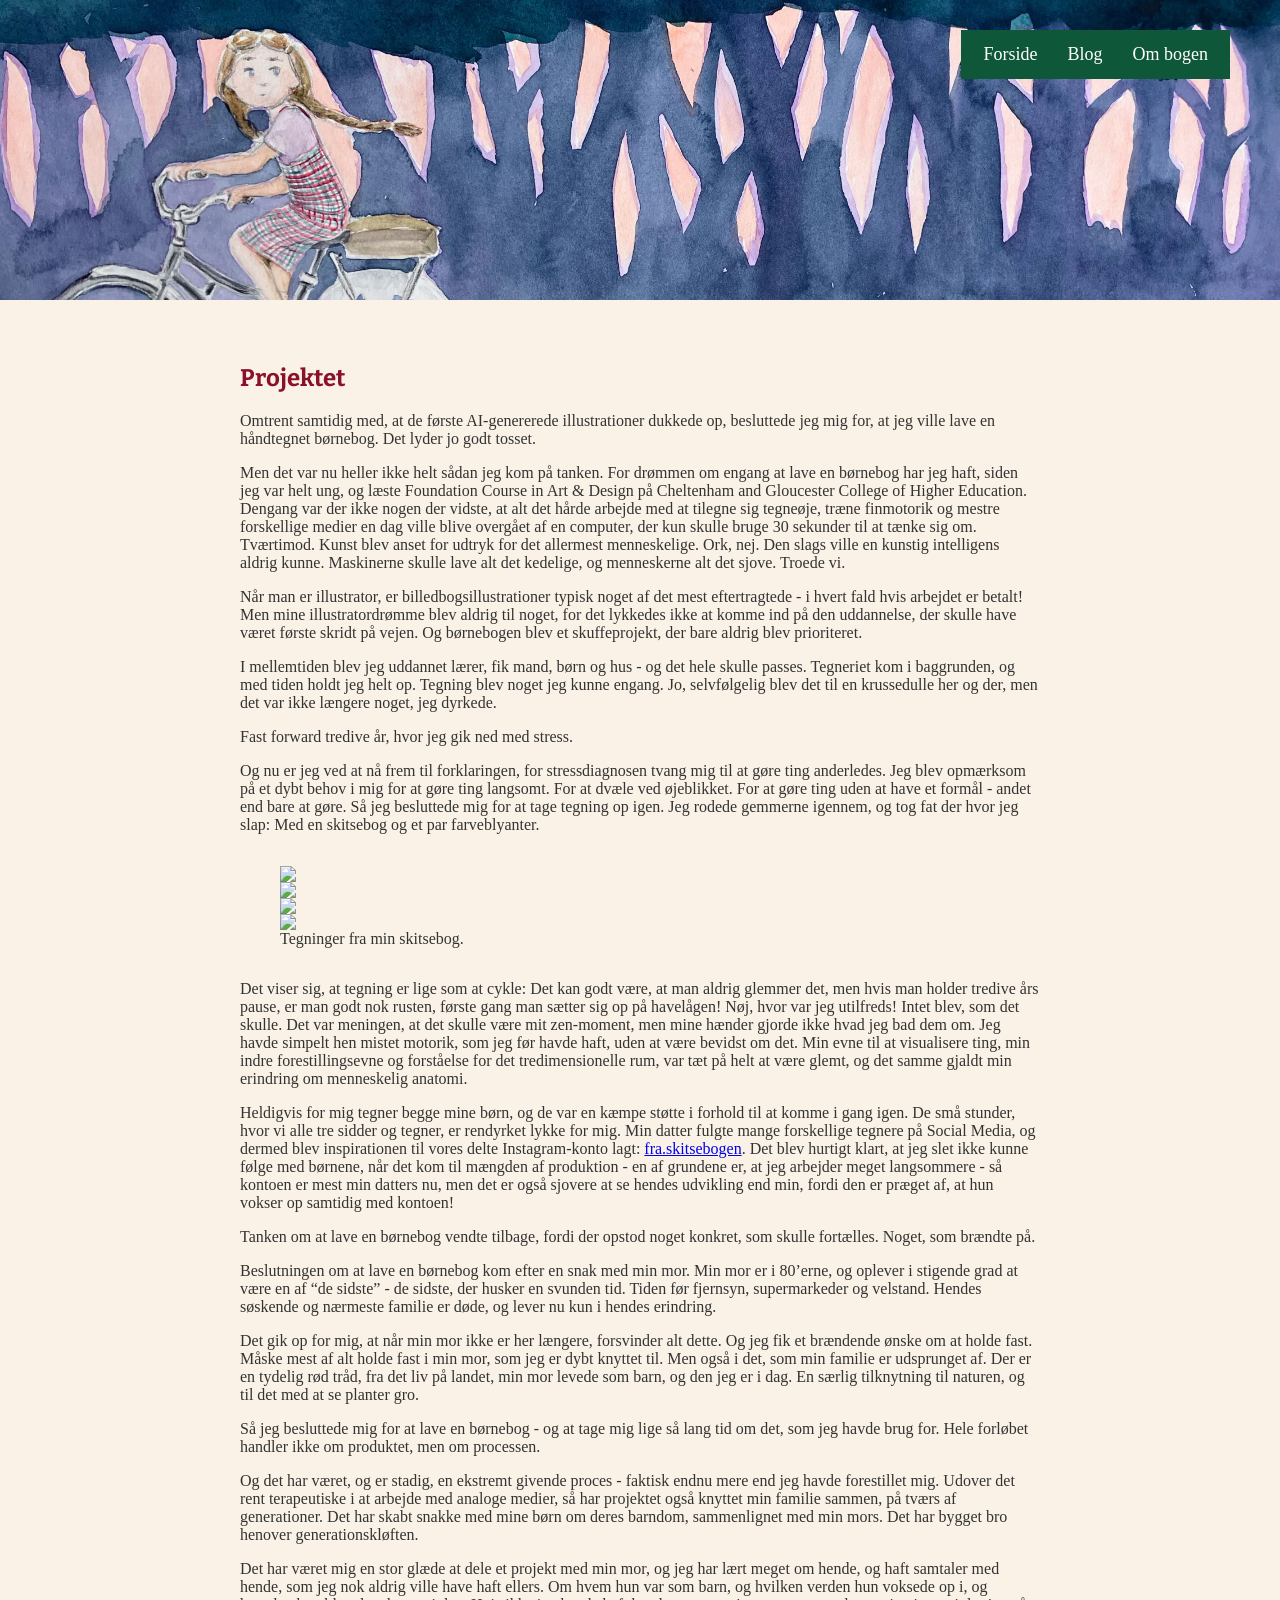
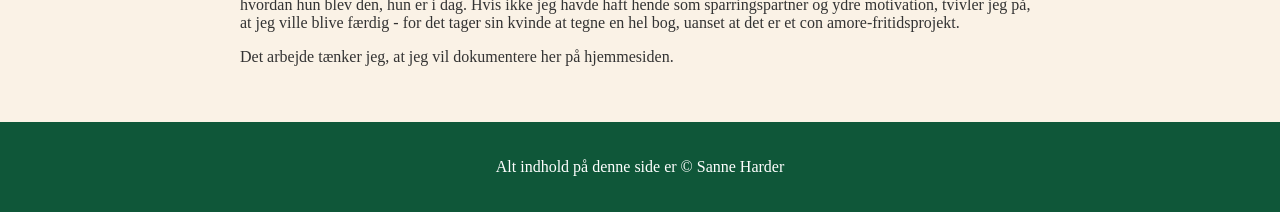
==== about.html @ d5f40f22 "Update about.html" ====
<!DOCTYPE html>
<html lang="da">
<head>
<meta charset="UTF-8">
<meta name="viewport" content="width=device-width, initial-scale=1.0">
<title>Om bogen</title>
<link rel="stylesheet" href="css/style.css">
<link href="https://fonts.googleapis.com/css2?family=Bitter:wght@400;600&display=swap" rel="stylesheet">
</head>

<body>

<header class="banner">
<img src="images/banner-about.jpg">
</header>

<nav class="nav">
<a href="index.html">Forside</a>
<a href="blog.html">Blog</a>
<a href="about.html">Om bogen</a>
</nav>

<section class="content">

<h2>Projektet</h2>

<p>Omtrent samtidig med, at de første AI-genererede illustrationer dukkede op, besluttede jeg mig for, at jeg ville lave en håndtegnet børnebog. Det lyder jo godt tosset.</p>

<p>Men det var nu heller ikke helt sådan jeg kom på tanken. For drømmen om engang at lave en børnebog har jeg haft, siden jeg var helt ung, og læste Foundation Course in Art & Design på Cheltenham and Gloucester College of Higher Education. Dengang var der ikke nogen der vidste, at alt det hårde arbejde med at tilegne sig tegneøje, træne finmotorik og mestre forskellige medier en dag ville blive overgået af en computer, der kun skulle bruge 30 sekunder til at tænke sig om. Tværtimod. Kunst blev anset for udtryk for det allermest menneskelige. Ork, nej. Den slags ville en kunstig intelligens aldrig kunne. Maskinerne skulle lave alt det kedelige, og menneskerne alt det sjove. Troede vi.</p>

<p>Når man er illustrator, er billedbogsillustrationer typisk noget af det mest eftertragtede - i hvert fald hvis arbejdet er betalt! Men mine illustratordrømme blev aldrig til noget, for det lykkedes ikke at komme ind på den uddannelse, der skulle have været første skridt på vejen. Og børnebogen blev et skuffeprojekt, der bare aldrig blev prioriteret.</p>

<p>I mellemtiden blev jeg uddannet lærer, fik mand, børn og hus - og det hele skulle passes. Tegneriet kom i baggrunden, og med tiden holdt jeg helt op. Tegning blev noget jeg kunne engang. Jo, selvfølgelig blev det til en krussedulle her og der, men det var ikke længere noget, jeg dyrkede.</p>
<p>Fast forward tredive år, hvor jeg gik ned med stress.</p>

<p>Og nu er jeg ved at nå frem til forklaringen, for stressdiagnosen tvang mig til at gøre ting anderledes. Jeg blev opmærksom på et dybt behov i mig for at gøre ting langsomt. For at dvæle ved øjeblikket. For at gøre ting uden at have et formål - andet end bare at gøre. Så jeg besluttede mig for at tage tegning op igen. Jeg rodede gemmerne igennem, og tog fat der hvor jeg slap: Med en skitsebog og et par farveblyanter.</p>

  <div class="image-grid">
    <figure>
  <img src="images/skitse1.jpg">
  <img src="images/skitse2.jpg">
  <img src="images/skitse3.jpg">
  <img src="images/skitse4.jpg">
       <figcaption>Tegninger fra min skitsebog.</figcaption>
      </figure>
</div>

<p>Det viser sig, at tegning er lige som at cykle: Det kan godt være, at man aldrig glemmer det, men hvis man holder tredive års pause, er man godt nok rusten, første gang man sætter sig op på havelågen! Nøj, hvor var jeg utilfreds! Intet blev, som det skulle. Det var meningen, at det skulle være mit zen-moment, men mine hænder gjorde ikke hvad jeg bad dem om. Jeg havde simpelt hen mistet motorik, som jeg før havde haft, uden at være bevidst om det. Min evne til at visualisere ting, min indre forestillingsevne og forståelse for det tredimensionelle rum, var tæt på helt at være glemt, og det samme gjaldt min erindring om menneskelig anatomi.</p>

<p>Heldigvis for mig tegner begge mine børn, og de var en kæmpe støtte i forhold til at komme i gang igen. De små stunder, hvor vi alle tre sidder og tegner, er rendyrket lykke for mig. Min datter fulgte mange forskellige tegnere på Social Media, og dermed blev inspirationen til vores delte Instagram-konto lagt: <a href="https://www.instagram.com/fra.skitsebogen/">fra.skitsebogen</a>. Det blev hurtigt klart, at jeg slet ikke kunne følge med børnene, når det kom til mængden af produktion - en af grundene er, at jeg arbejder meget langsommere - så kontoen er mest min datters nu, men det er også sjovere at se hendes udvikling end min, fordi den er præget af, at hun vokser op samtidig med kontoen!</p>

<p>Tanken om at lave en børnebog vendte tilbage, fordi der opstod noget konkret, som skulle fortælles. Noget, som brændte på.</p>

<p>Beslutningen om at lave en børnebog kom efter en snak med min mor. Min mor er i 80’erne, og oplever i stigende grad at være en af “de sidste” - de sidste, der husker en svunden tid. Tiden før fjernsyn, supermarkeder og velstand. Hendes søskende og nærmeste familie er døde, og lever nu kun i hendes erindring.</p>

<p>Det gik op for mig, at når min mor ikke er her længere, forsvinder alt dette. Og jeg fik et brændende ønske om at holde fast. Måske mest af alt holde fast i min mor, som jeg er dybt knyttet til. Men også i det, som min familie er udsprunget af. Der er en tydelig rød tråd, fra det liv på landet, min mor levede som barn, og den jeg er i dag. En særlig tilknytning til naturen, og til det med at se planter gro.</p>

<p>Så jeg besluttede mig for at lave en børnebog - og at tage mig lige så lang tid om det, som jeg havde brug for. Hele forløbet handler ikke om produktet, men om processen.</p>

<p>Og det har været, og er stadig, en ekstremt givende proces - faktisk endnu mere end jeg havde forestillet mig. Udover det rent terapeutiske i at arbejde med analoge medier, så har projektet også knyttet min familie sammen, på tværs af generationer. Det har skabt snakke med mine børn om deres barndom, sammenlignet med min mors. Det har bygget bro henover generationskløften.</p>

<p>Det har været mig en stor glæde at dele et projekt med min mor, og jeg har lært meget om hende, og haft samtaler med hende, som jeg nok aldrig ville have haft ellers. Om hvem hun var som barn, og hvilken verden hun voksede op i, og hvordan hun blev den, hun er i dag. Hvis ikke jeg havde haft hende som sparringspartner og ydre motivation, tvivler jeg på, at jeg ville blive færdig - for det tager sin kvinde at tegne en hel bog, uanset at det er et con amore-fritidsprojekt.</p>

<p>Det arbejde tænker jeg, at jeg vil dokumentere her på hjemmesiden.</p>

</section>

  
</body>

  <footer>

<p>Alt indhold på denne side er © Sanne Harder</p>

</footer>

</html>

</body>
</html>
---- css/style.css ----
body{
margin:0;
font-family: Georgia, serif;
background:#faf2e6;
color:#333;
}

h1, h2, h3, h4, h5, h6{
font-family: "Bitter", Georgia, serif;
    color: #8a1129;
}

.nav{
position:absolute;
top:30px;
right:50px;
display:flex;
gap:30px;
padding:14px 22px;
background:#0F5739;
}

.nav a{
color:white;
text-decoration:none;
font-size:18px;
}

.hero{
height:100vh;
background:
linear-gradient(to right, rgba(15,87,57,0.45) 0%, rgba(15,87,57,0.25) 35%, rgba(15,87,57,0) 60%),
url("../images/jordbaerkongens_datter.jpg");
background-size:cover;
background-position:center;
color:white;
position:relative;
}

.hero-text{
position:absolute;
left:70px;
top:50%;
transform:translateY(-50%);
max-width:420px;
text-align:left;
}

.hero-text h1{
font-size:64px;
line-height:1.1;
margin-bottom:10px;
}

.subtitle{
font-size:26px;
color:#E8E1FF;
}

.banner img{
width:100%;
height:300px;
object-fit:cover;
}

.content{
max-width:800px;
margin:auto;
padding:40px;
}

.illustration{
width:100%;
margin:30px 0;
}

.image-grid {
  display: grid;
  grid-template-columns: repeat(auto-fit, minmax(200px, 1fr));
  gap: 1rem;
}
.image-grid img {
  width: 100%;
  height: auto;
  display: block;
}

.newsletter{
background:#0F5739;
color:white;
text-align:center;
padding:40px;
}

.newsletter input{
padding:10px;
font-size:16px;
}

.newsletter button{
background:#6E0A8A;
color:white;
border:none;
padding:10px 20px;
}

.post{
margin-bottom:40px;
}

.date{
color:#6E0A8A;
font-size:14px;
}

footer{
text-align:center;
padding:20px;
background:#0F5739;
color:white;
}

/* Mobile */

@media (max-width:768px){

.hero{
background:none;
color:#0F5739;
}

.hero-text h1{
font-size:36px;
}

.nav{
flex-direction:column;
align-items:center;
}

}
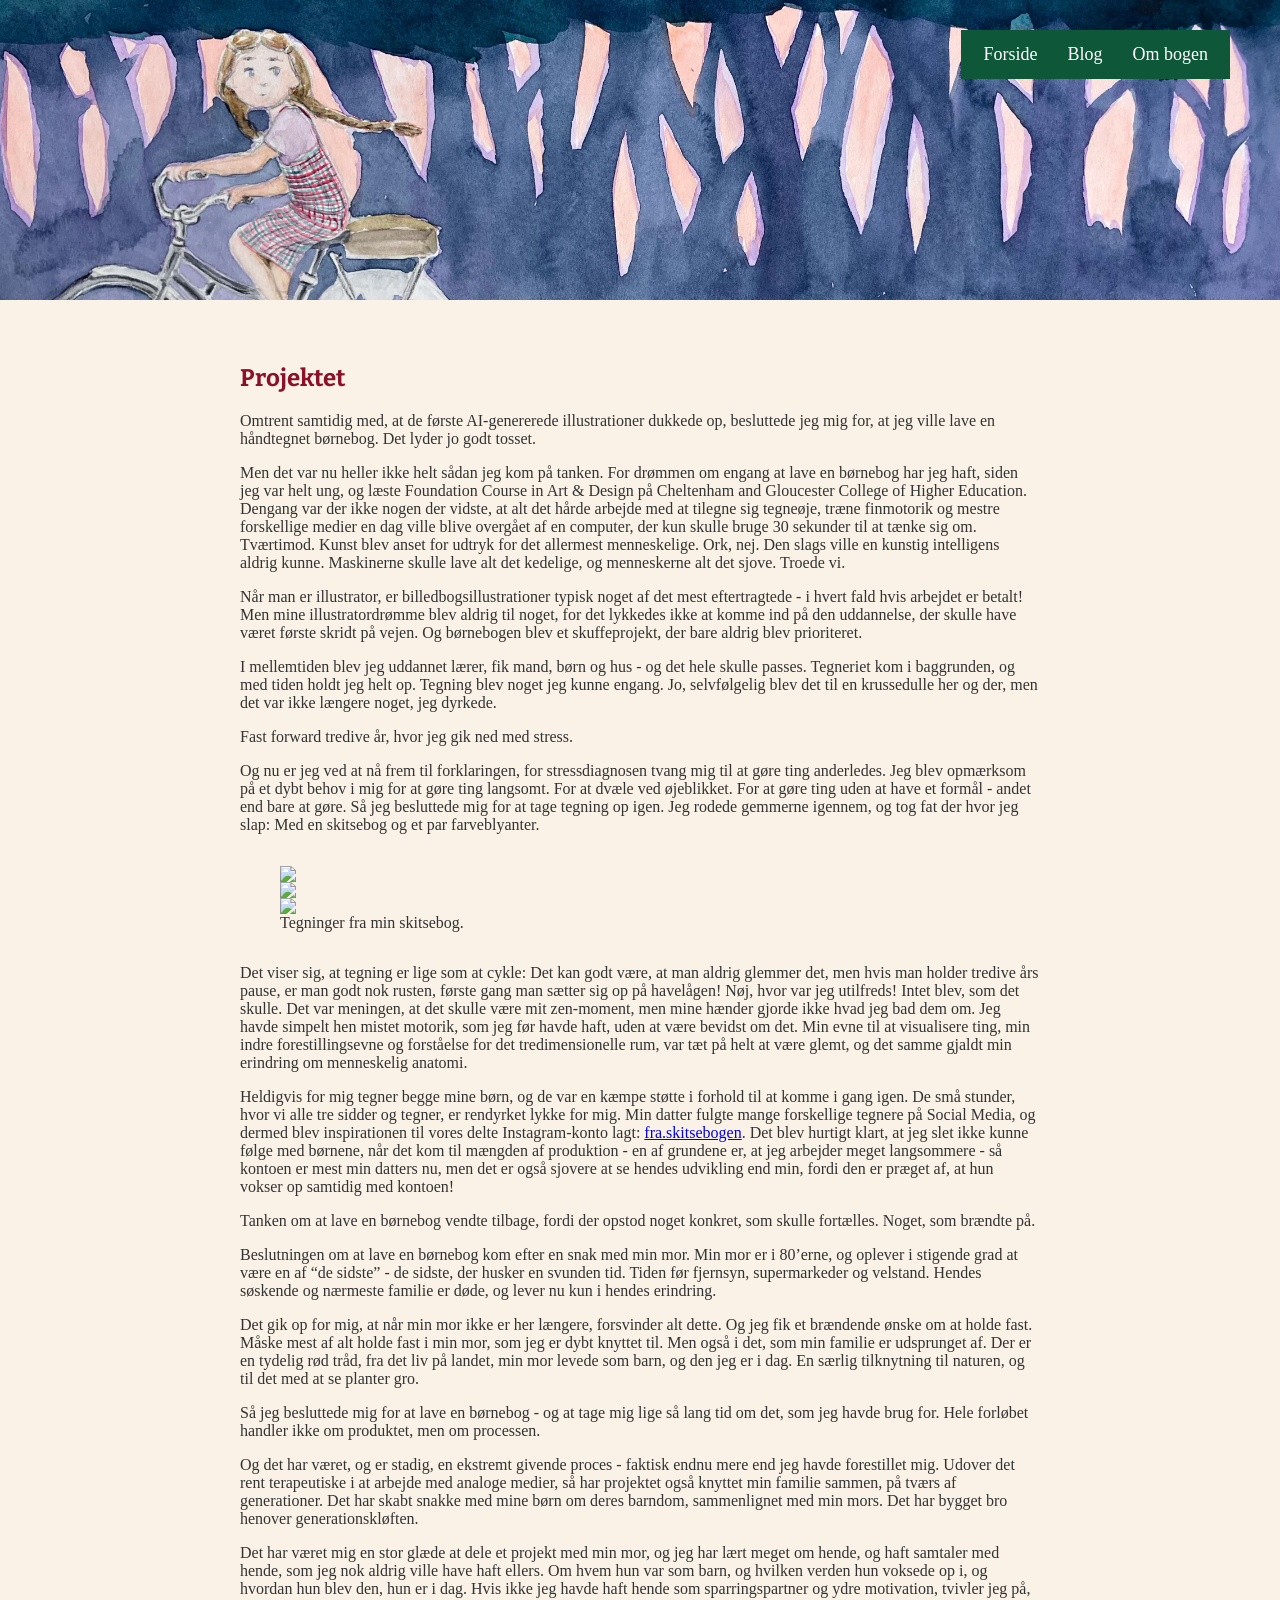
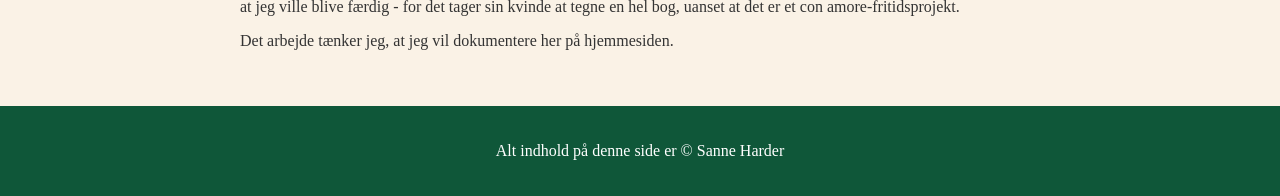
==== commit 1b817533: "Update about.html" ====
--- a/about.html
+++ b/about.html
@@ -40,7 +40,6 @@
   <img src="images/skitse1.jpg">
   <img src="images/skitse2.jpg">
   <img src="images/skitse3.jpg">
-  <img src="images/skitse4.jpg">
        <figcaption>Tegninger fra min skitsebog.</figcaption>
       </figure>
 </div>
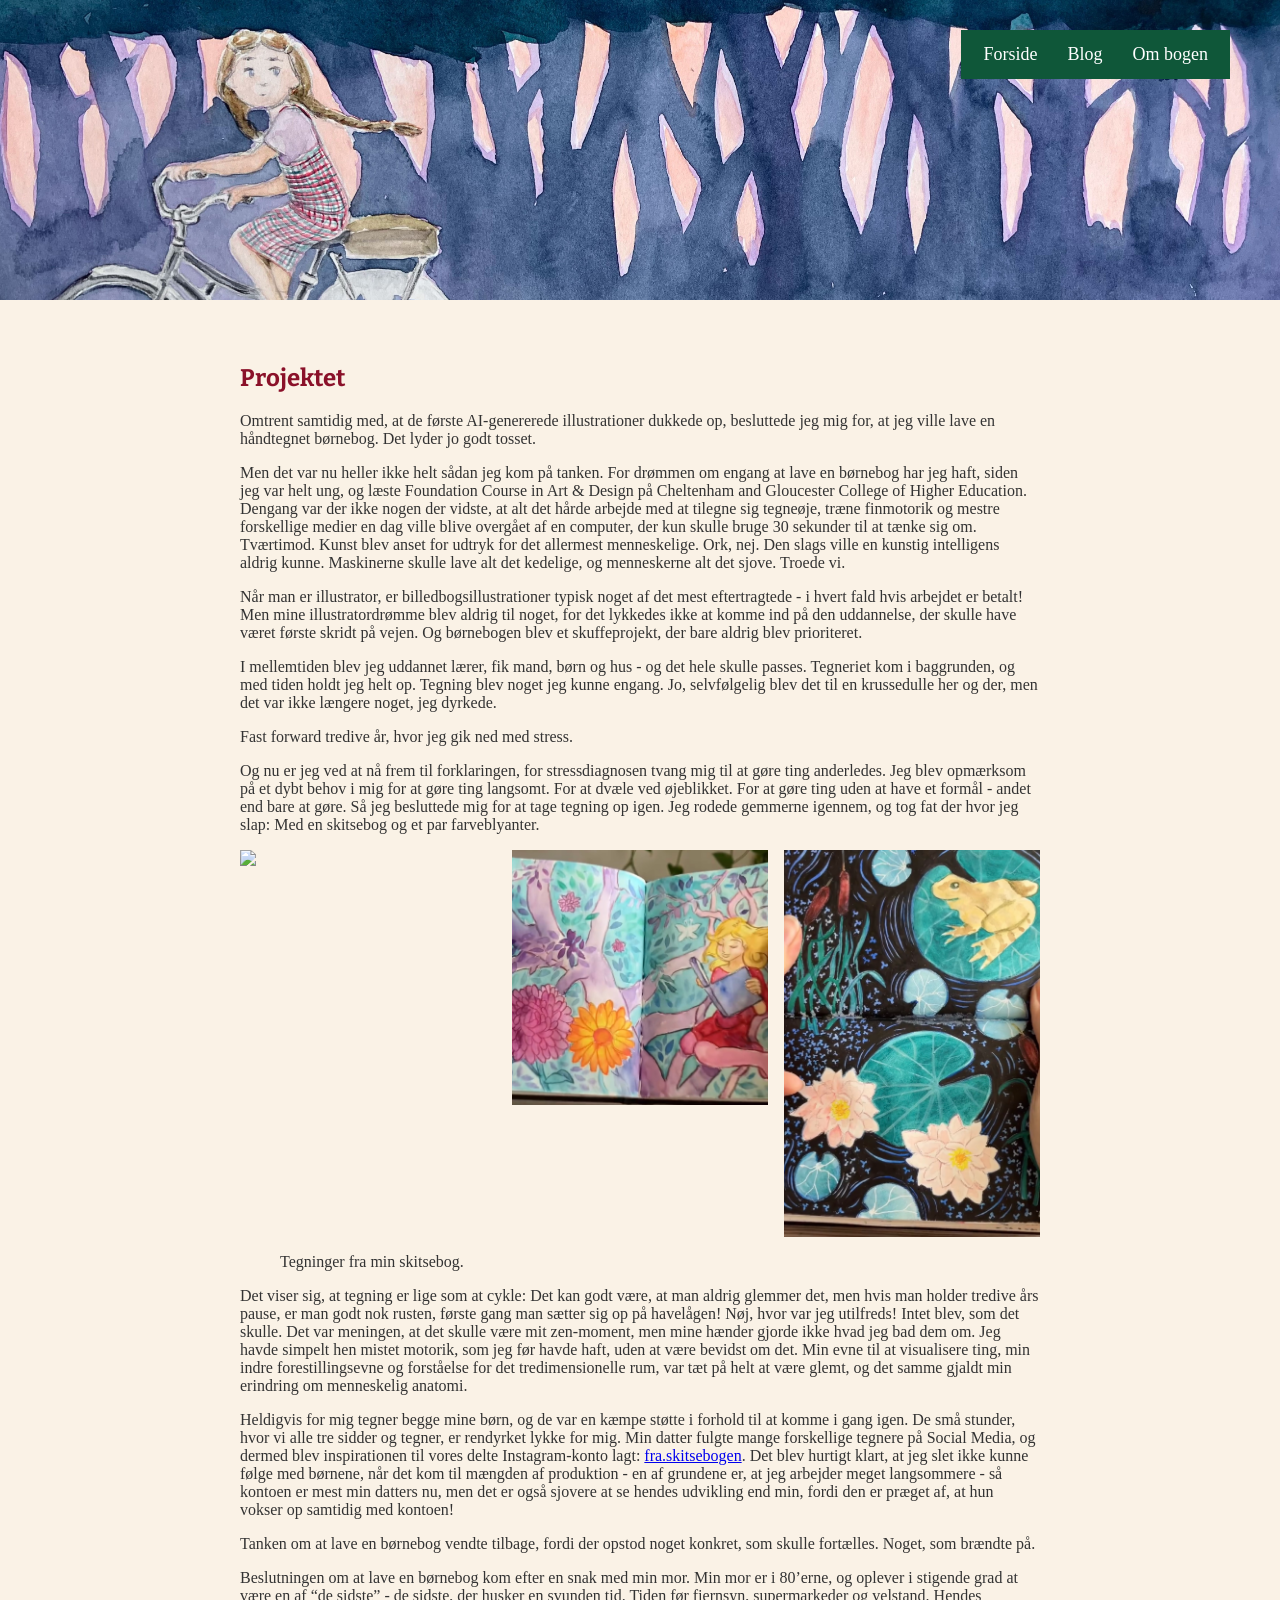
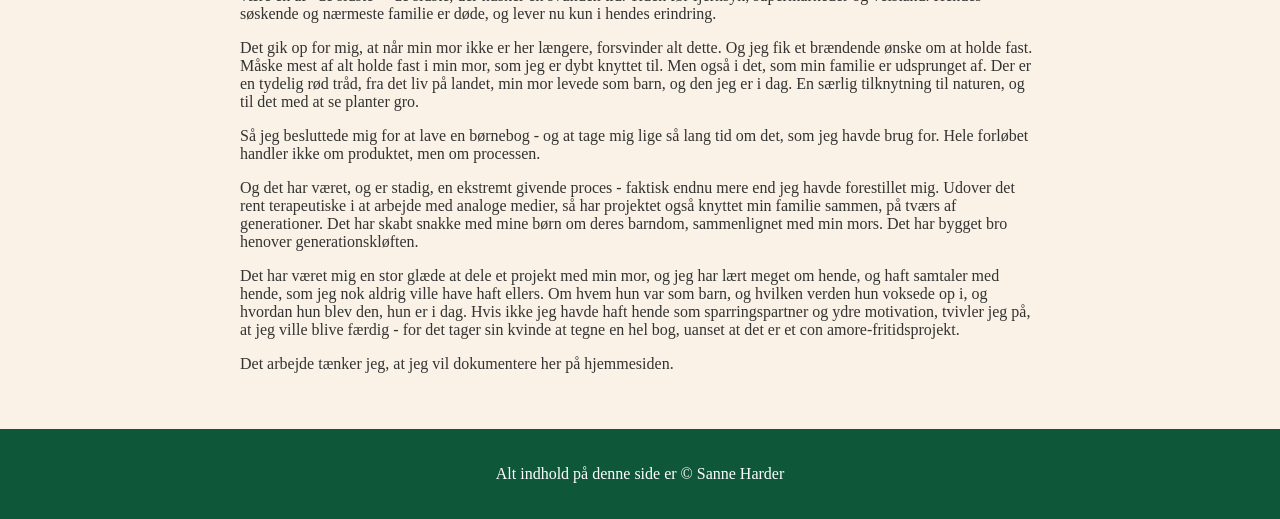
==== commit 216d4c32: "Update about.html" ====
--- a/about.html
+++ b/about.html
@@ -35,14 +35,15 @@
 
 <p>Og nu er jeg ved at nå frem til forklaringen, for stressdiagnosen tvang mig til at gøre ting anderledes. Jeg blev opmærksom på et dybt behov i mig for at gøre ting langsomt. For at dvæle ved øjeblikket. For at gøre ting uden at have et formål - andet end bare at gøre. Så jeg besluttede mig for at tage tegning op igen. Jeg rodede gemmerne igennem, og tog fat der hvor jeg slap: Med en skitsebog og et par farveblyanter.</p>
 
-  <div class="image-grid">
-    <figure>
+ <div class="image-grid">
   <img src="images/skitse1.jpg">
   <img src="images/skitse2.jpg">
   <img src="images/skitse3.jpg">
-       <figcaption>Tegninger fra min skitsebog.</figcaption>
+</div>
+
+      <figure>
+               <figcaption>Tegninger fra min skitsebog.</figcaption>
       </figure>
-</div>
 
 <p>Det viser sig, at tegning er lige som at cykle: Det kan godt være, at man aldrig glemmer det, men hvis man holder tredive års pause, er man godt nok rusten, første gang man sætter sig op på havelågen! Nøj, hvor var jeg utilfreds! Intet blev, som det skulle. Det var meningen, at det skulle være mit zen-moment, men mine hænder gjorde ikke hvad jeg bad dem om. Jeg havde simpelt hen mistet motorik, som jeg før havde haft, uden at være bevidst om det. Min evne til at visualisere ting, min indre forestillingsevne og forståelse for det tredimensionelle rum, var tæt på helt at være glemt, og det samme gjaldt min erindring om menneskelig anatomi.</p>
 
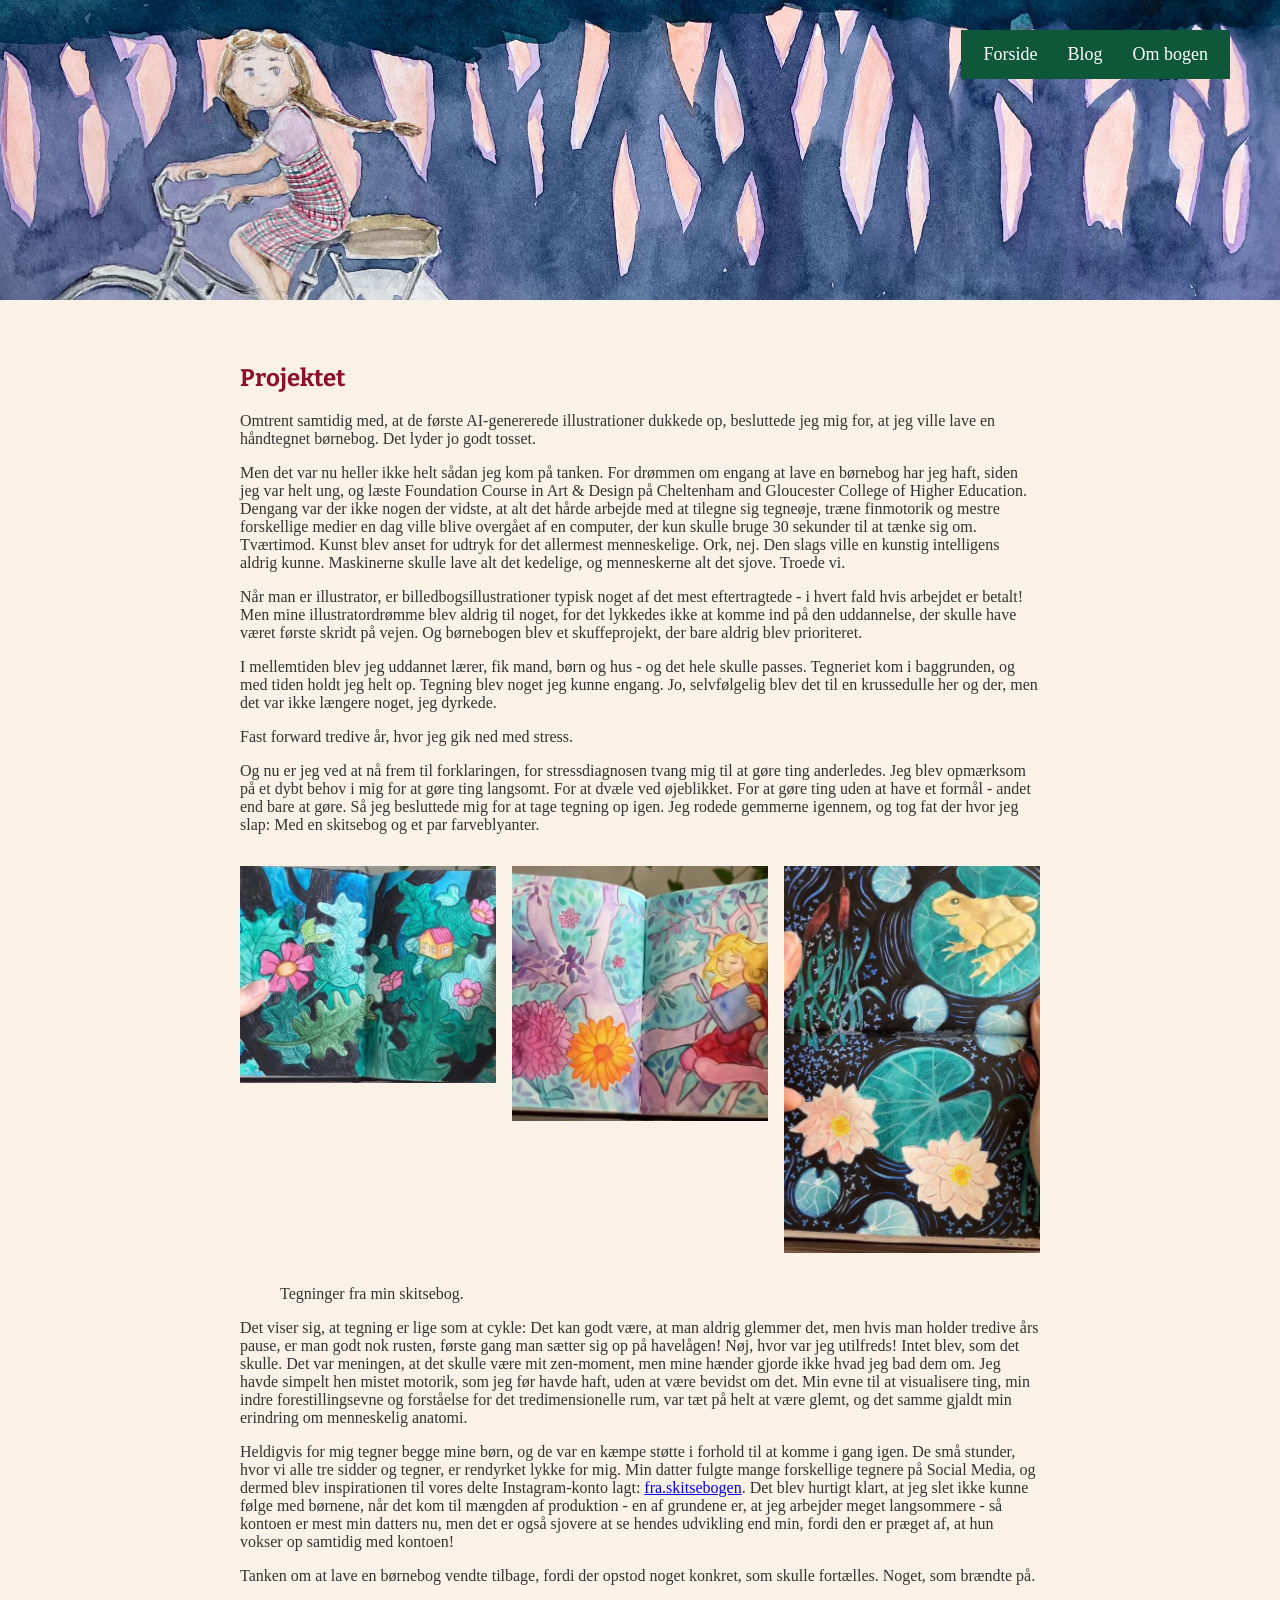
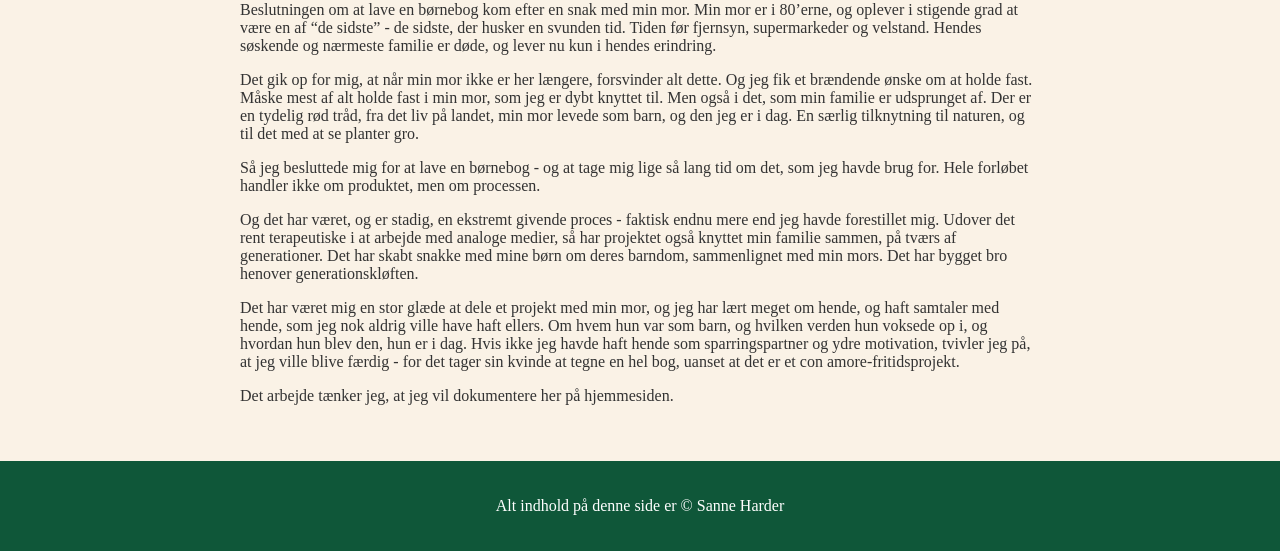
==== commit e26c5c72: "Update about.html" ====
--- a/about.html
+++ b/about.html
@@ -36,9 +36,9 @@
 <p>Og nu er jeg ved at nå frem til forklaringen, for stressdiagnosen tvang mig til at gøre ting anderledes. Jeg blev opmærksom på et dybt behov i mig for at gøre ting langsomt. For at dvæle ved øjeblikket. For at gøre ting uden at have et formål - andet end bare at gøre. Så jeg besluttede mig for at tage tegning op igen. Jeg rodede gemmerne igennem, og tog fat der hvor jeg slap: Med en skitsebog og et par farveblyanter.</p>
 
  <div class="image-grid">
-  <img src="images/skitse1.jpg">
-  <img src="images/skitse2.jpg">
-  <img src="images/skitse3.jpg">
+  <img src="images/skitse1.jpg" class="blog-img">
+  <img src="images/skitse2.jpg" class="blog-img">
+  <img src="images/skitse3.jpg" class="blog-img">
 </div>
 
       <figure>
--- a/css/style.css
+++ b/css/style.css
@@ -85,6 +85,12 @@
   display: block;
 }
 
+.blog-img {
+  max-width: 100%; /* skalerer med tekstområdet */
+  margin: 1rem 0;  /* afstand til tekst */
+  display: block;
+}
+
 .newsletter{
 background:#0F5739;
 color:white;
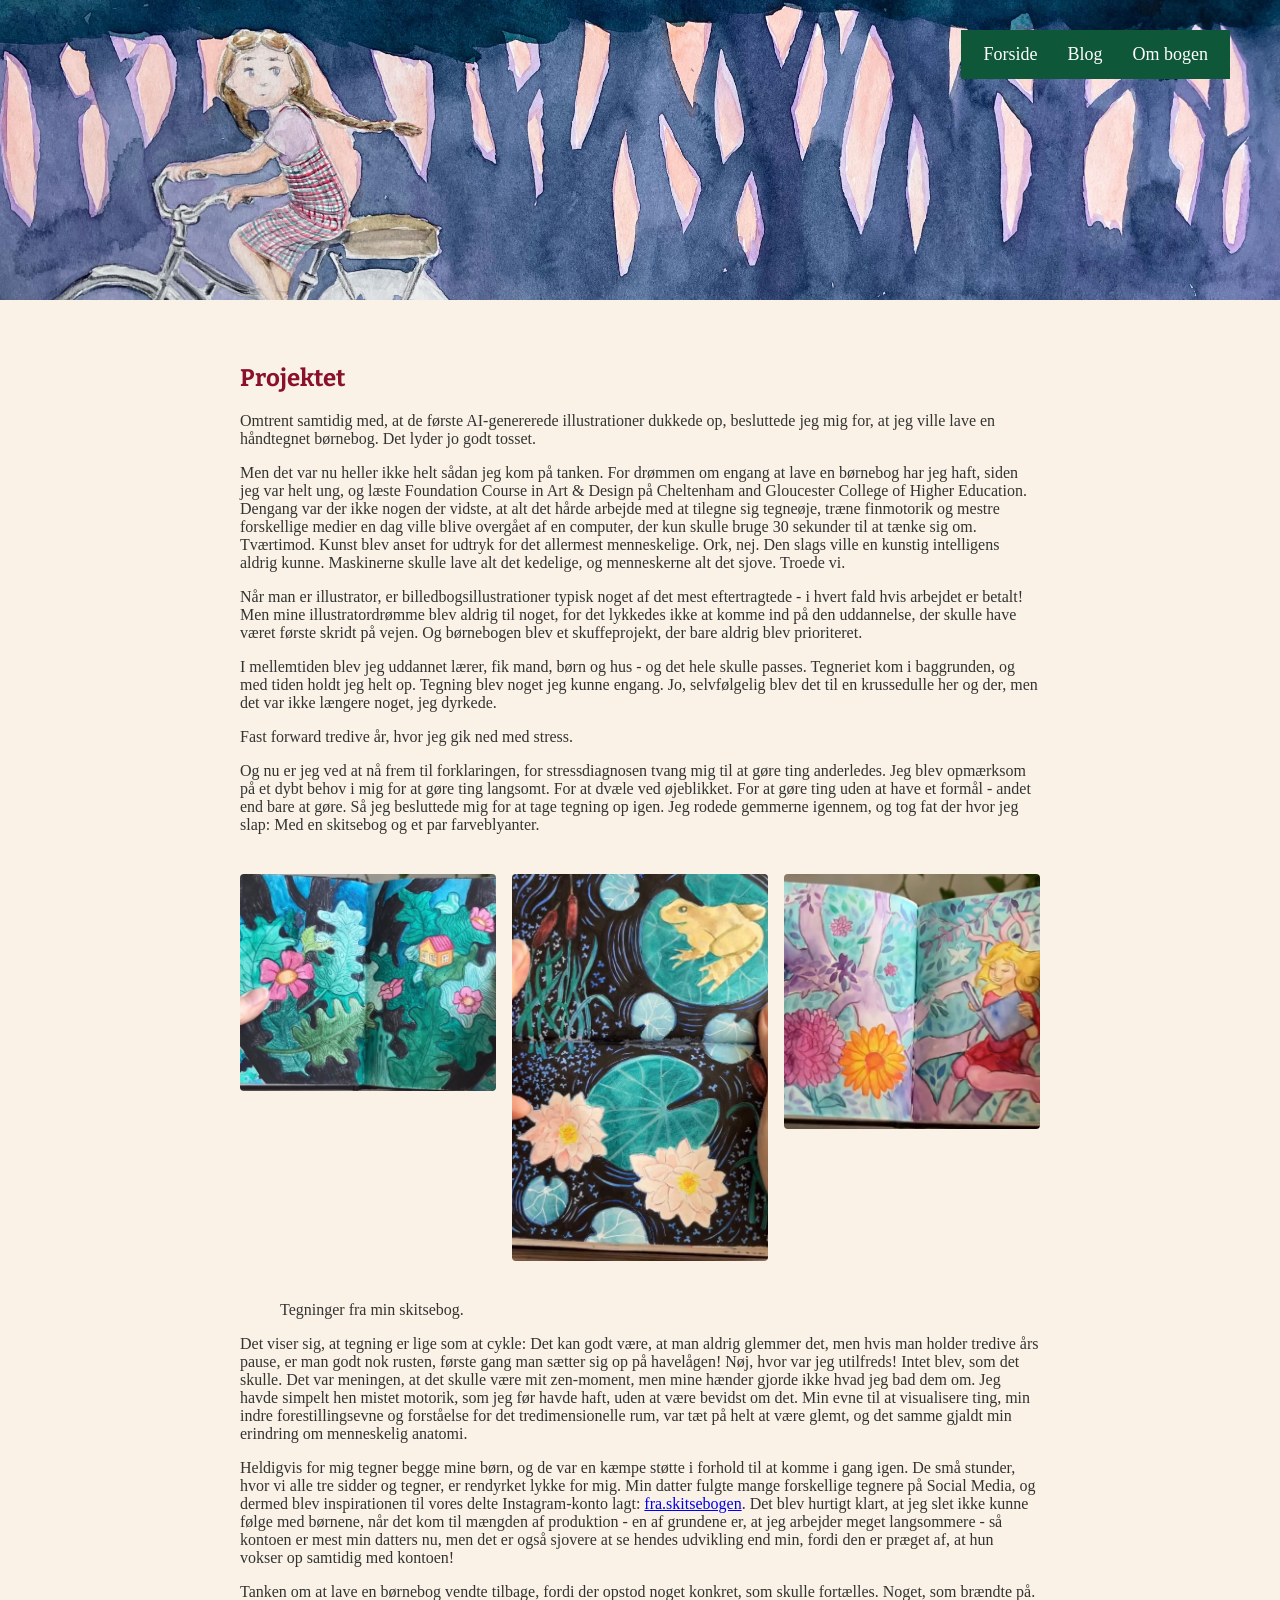
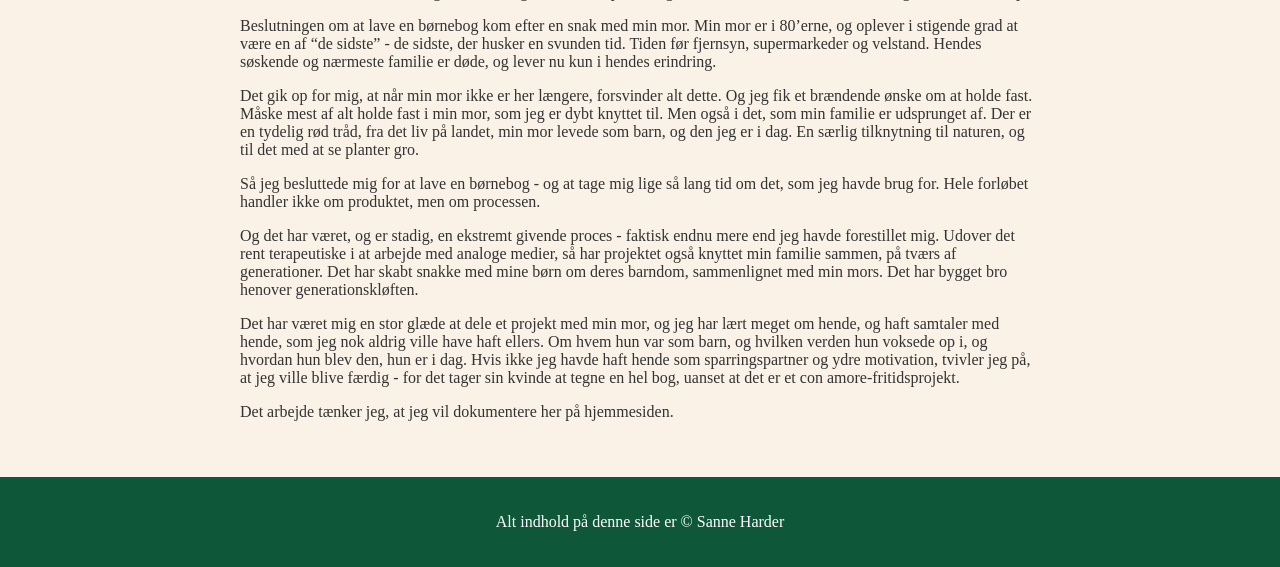
==== commit 83b85106: "Update about.html" ====
--- a/about.html
+++ b/about.html
@@ -37,8 +37,8 @@
 
  <div class="image-grid">
   <img src="images/skitse1.jpg" class="blog-img">
+  <img src="images/skitse3.jpg" class="blog-img">
   <img src="images/skitse2.jpg" class="blog-img">
-  <img src="images/skitse3.jpg" class="blog-img">
 </div>
 
       <figure>
--- a/css/style.css
+++ b/css/style.css
@@ -74,15 +74,21 @@
 margin:30px 0;
 }
 
+/* Grid til billeder på én linje */
 .image-grid {
   display: grid;
   grid-template-columns: repeat(auto-fit, minmax(200px, 1fr));
-  gap: 1rem;
+  gap: 1rem;       /* afstand mellem billederne */
+  margin: 1.5rem 0;
 }
+
+/* Billeder tilpasses grid */
 .image-grid img {
-  width: 100%;
+  width: 100%;     /* fylder sin kolonne */
   height: auto;
   display: block;
+  object-fit: cover; /* bevarer proportioner, fylder rammen */
+  border-radius: 4px; /* evt. blød kant */
 }
 
 .blog-img {
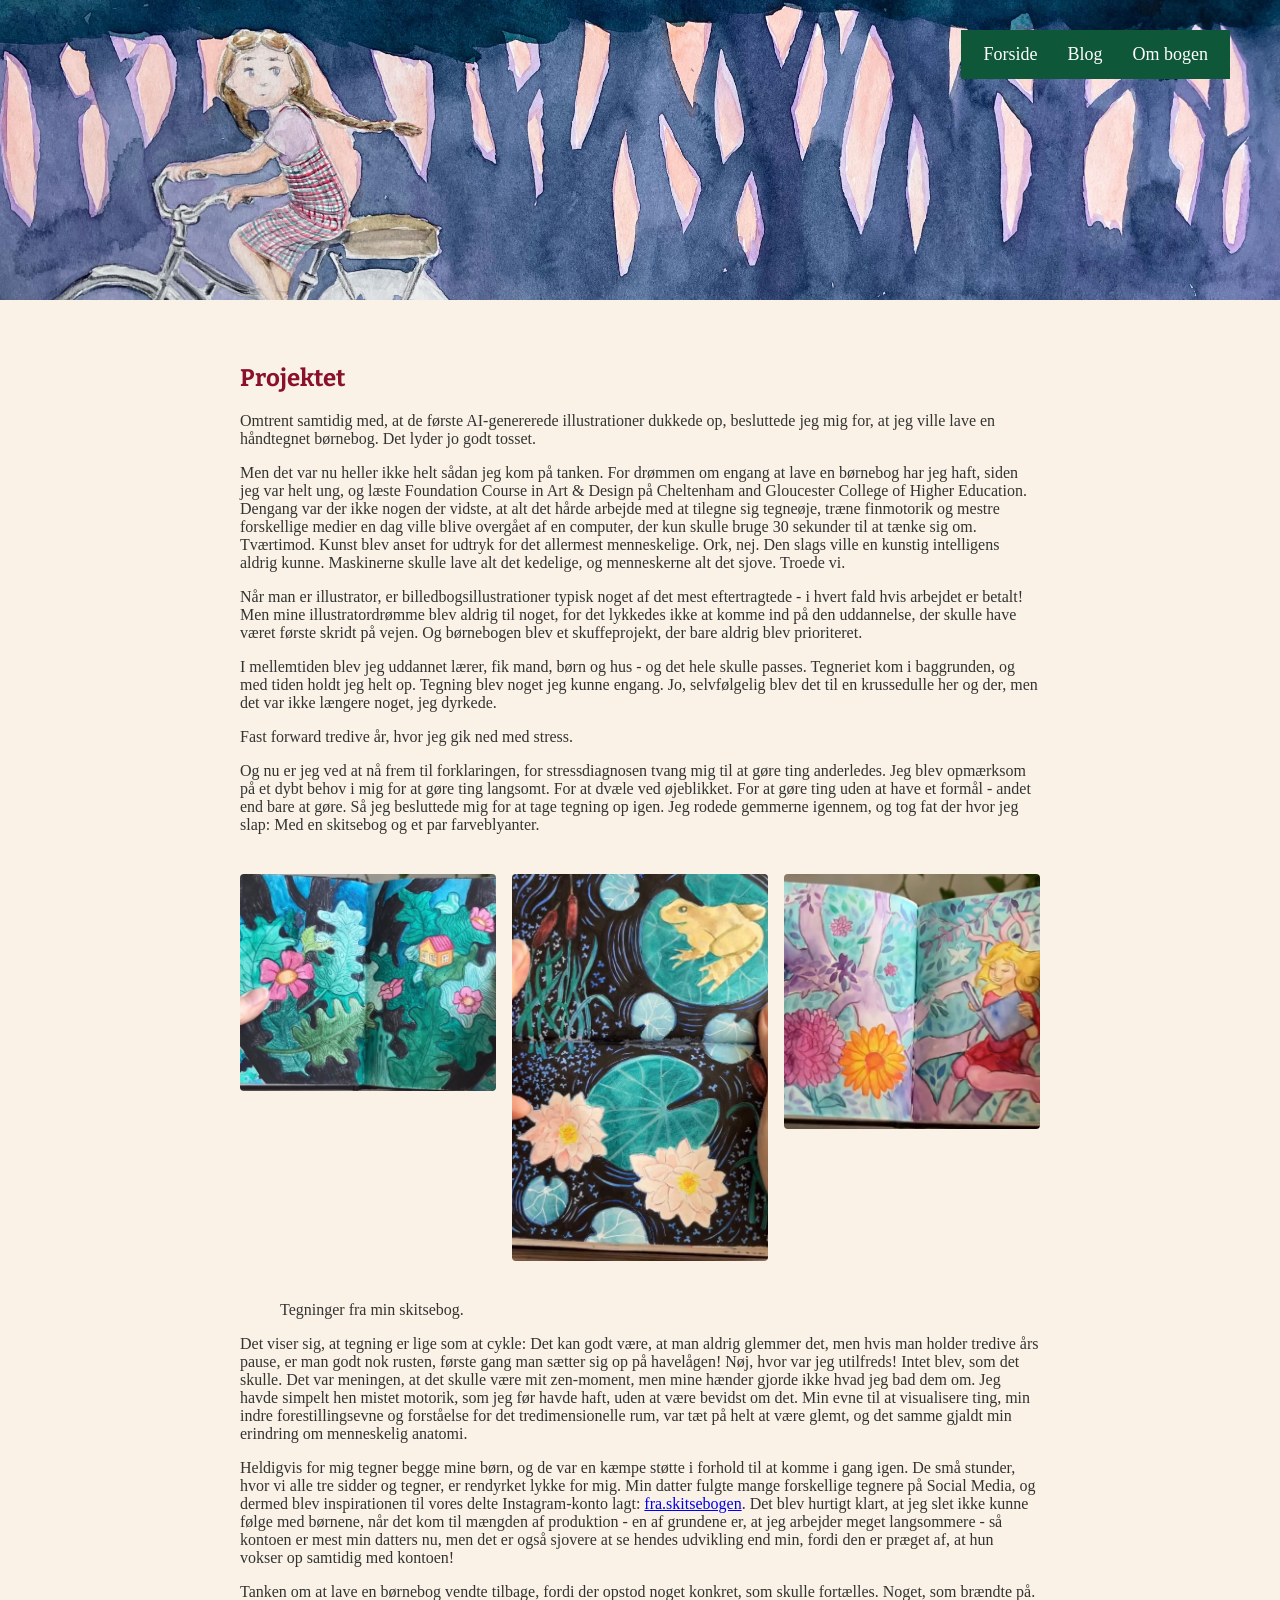
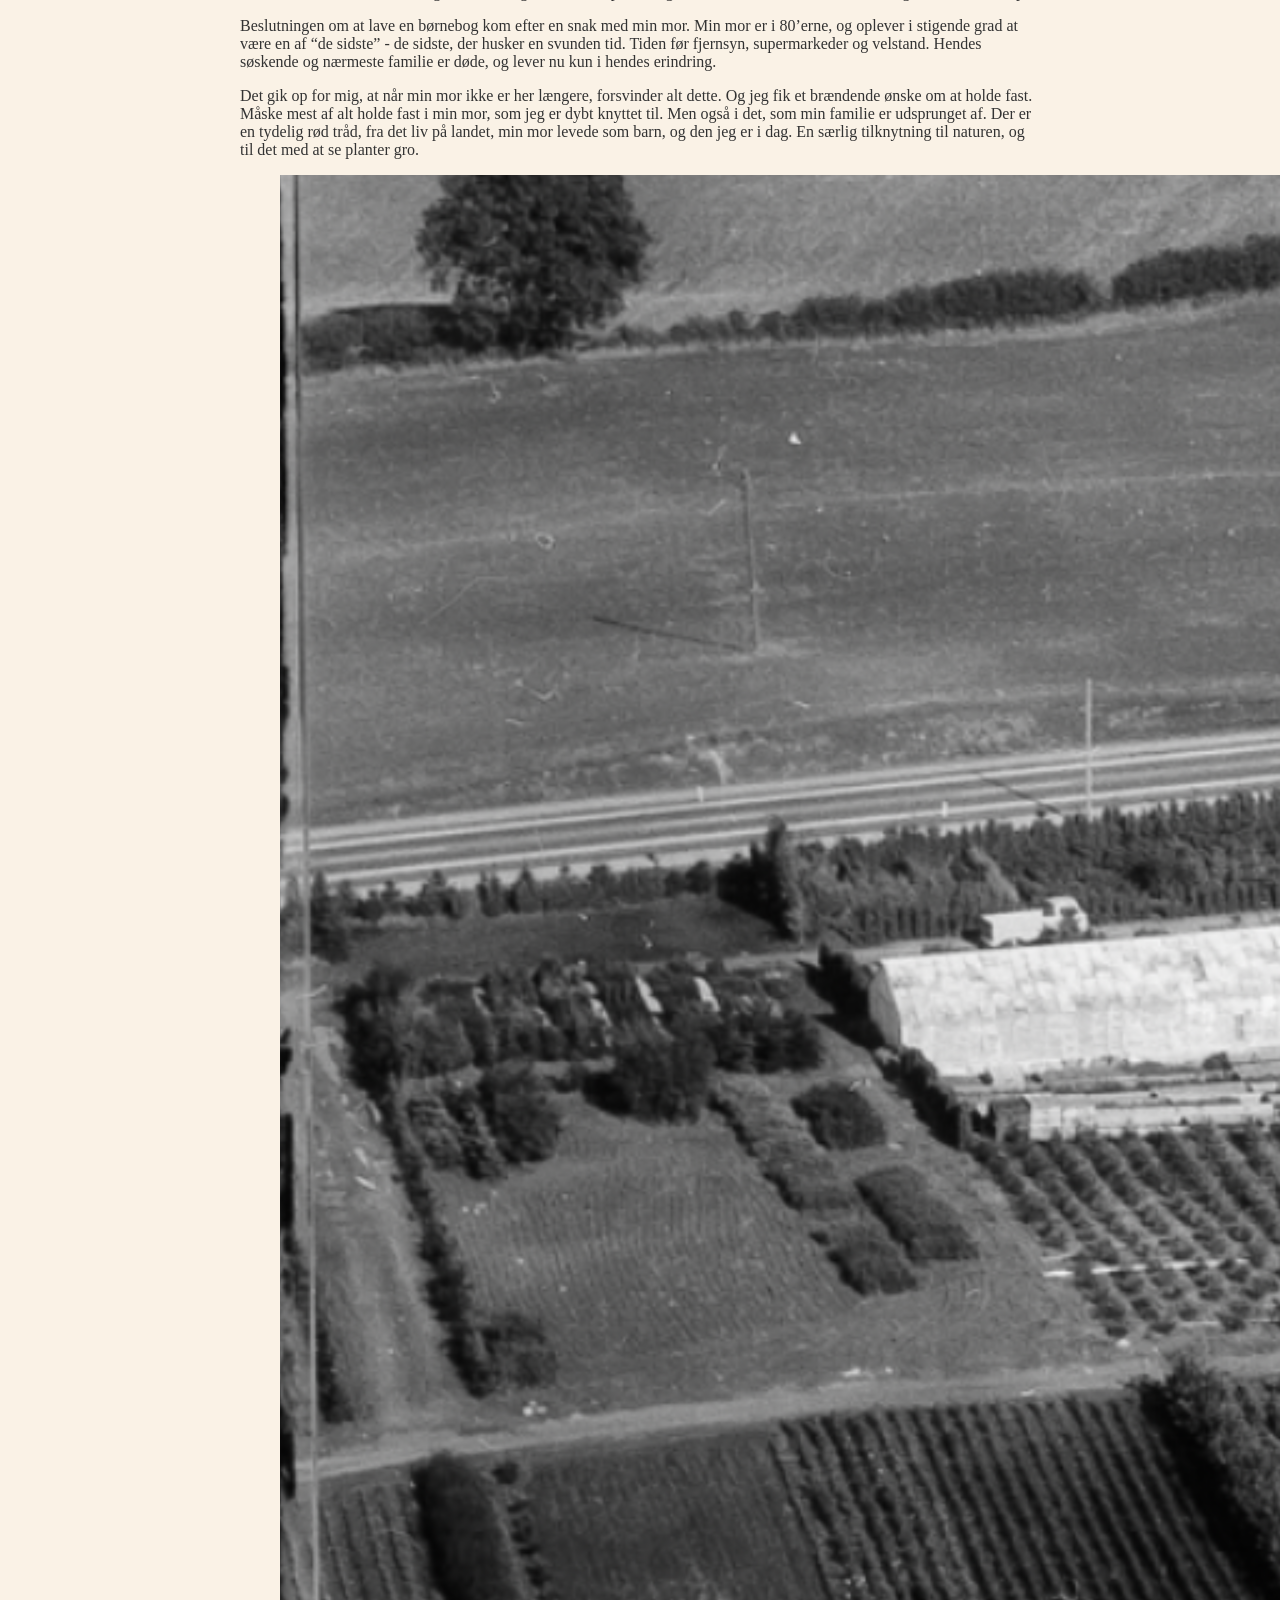
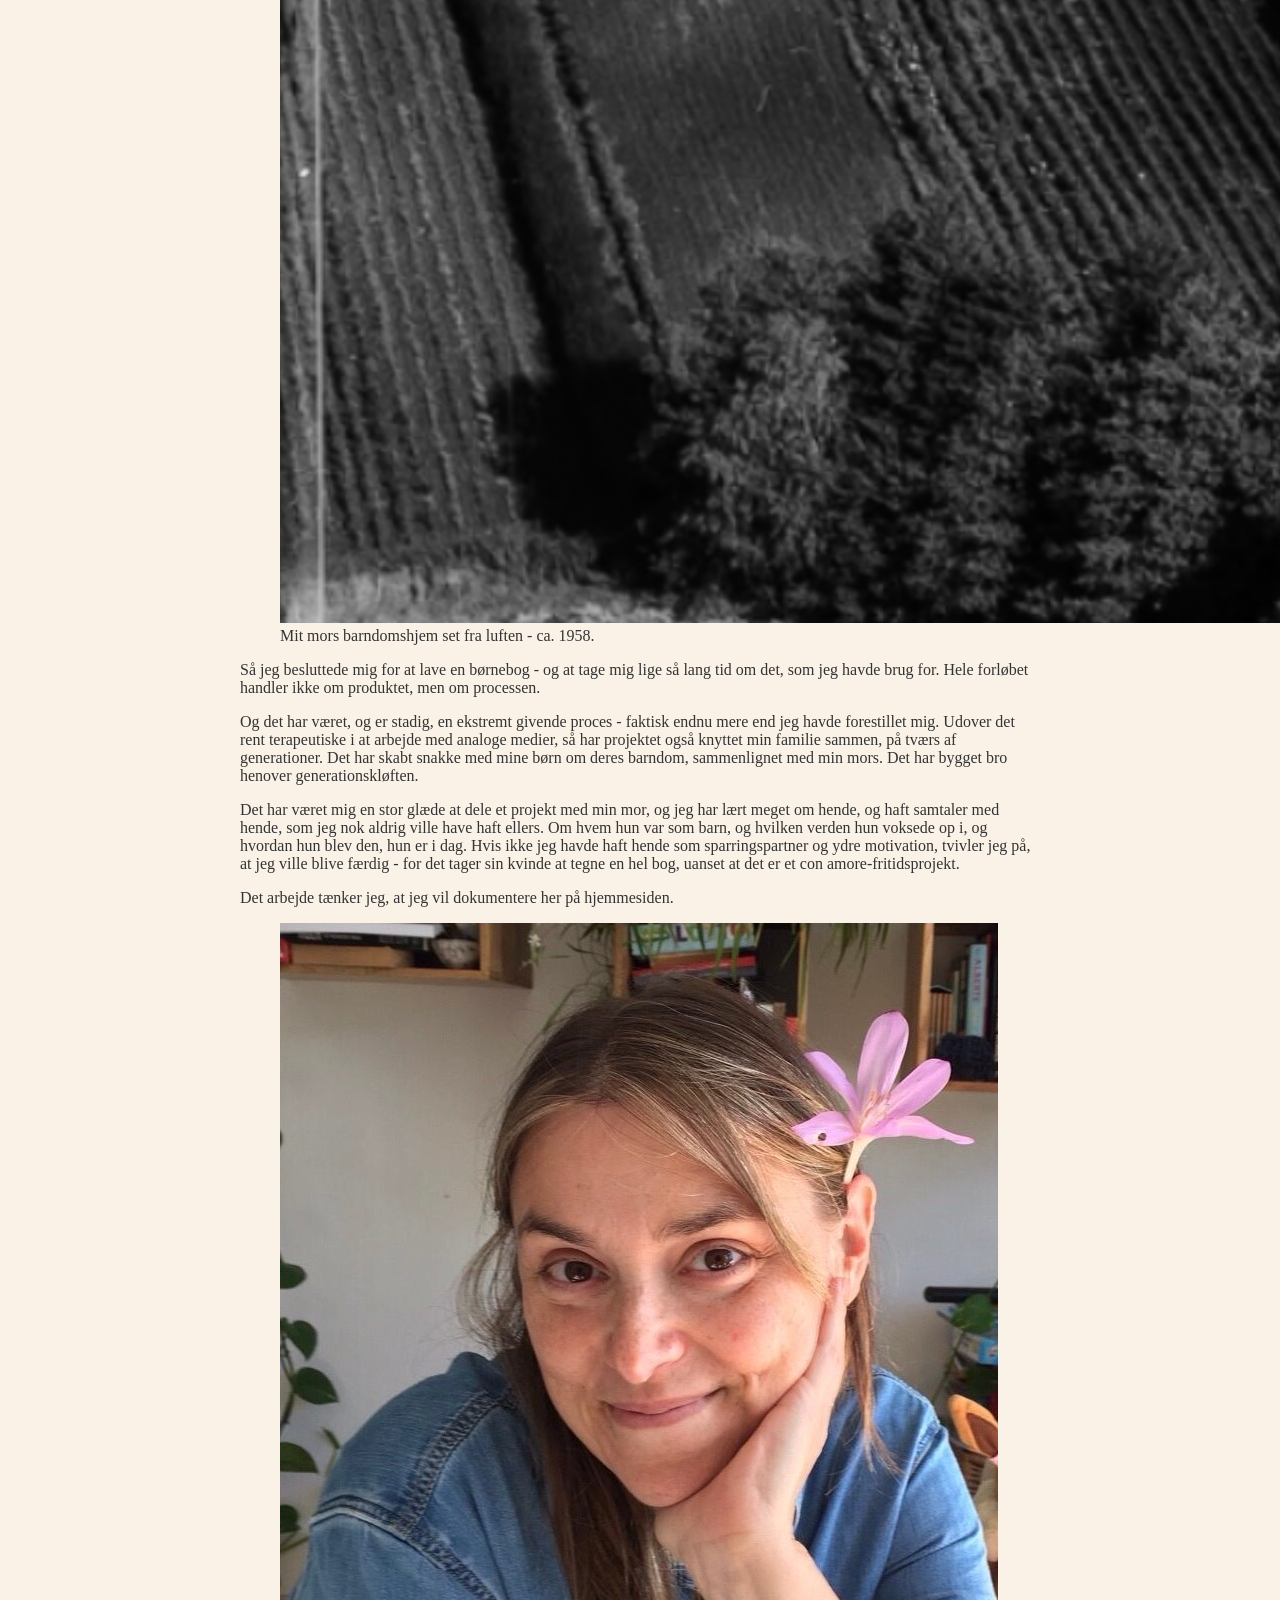
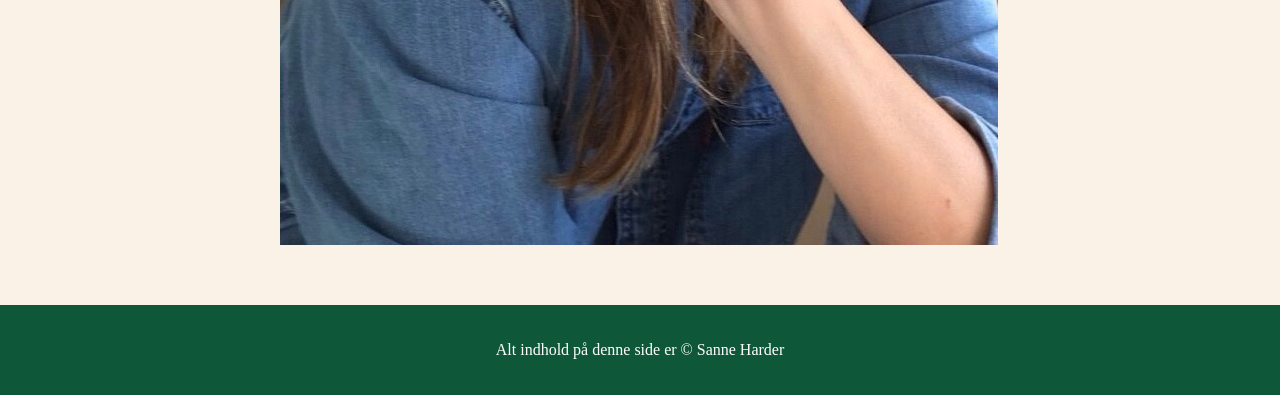
==== commit 03a59f89: "Update about.html" ====
--- a/about.html
+++ b/about.html
@@ -55,6 +55,11 @@
 
 <p>Det gik op for mig, at når min mor ikke er her længere, forsvinder alt dette. Og jeg fik et brændende ønske om at holde fast. Måske mest af alt holde fast i min mor, som jeg er dybt knyttet til. Men også i det, som min familie er udsprunget af. Der er en tydelig rød tråd, fra det liv på landet, min mor levede som barn, og den jeg er i dag. En særlig tilknytning til naturen, og til det med at se planter gro.</p>
 
+ <figure>
+  <img src="images/arial.png" alt="Luftfoto">
+  <figcaption>Mit mors barndomshjem set fra luften - ca. 1958.</figcaption>
+</figure>
+
 <p>Så jeg besluttede mig for at lave en børnebog - og at tage mig lige så lang tid om det, som jeg havde brug for. Hele forløbet handler ikke om produktet, men om processen.</p>
 
 <p>Og det har været, og er stadig, en ekstremt givende proces - faktisk endnu mere end jeg havde forestillet mig. Udover det rent terapeutiske i at arbejde med analoge medier, så har projektet også knyttet min familie sammen, på tværs af generationer. Det har skabt snakke med mine børn om deres barndom, sammenlignet med min mors. Det har bygget bro henover generationskløften.</p>
@@ -62,6 +67,10 @@
 <p>Det har været mig en stor glæde at dele et projekt med min mor, og jeg har lært meget om hende, og haft samtaler med hende, som jeg nok aldrig ville have haft ellers. Om hvem hun var som barn, og hvilken verden hun voksede op i, og hvordan hun blev den, hun er i dag. Hvis ikke jeg havde haft hende som sparringspartner og ydre motivation, tvivler jeg på, at jeg ville blive færdig - for det tager sin kvinde at tegne en hel bog, uanset at det er et con amore-fritidsprojekt.</p>
 
 <p>Det arbejde tænker jeg, at jeg vil dokumentere her på hjemmesiden.</p>
+
+ <figure>
+  <img src="images/portrait.jpg" alt="Mig">
+</figure>
 
 </section>
 
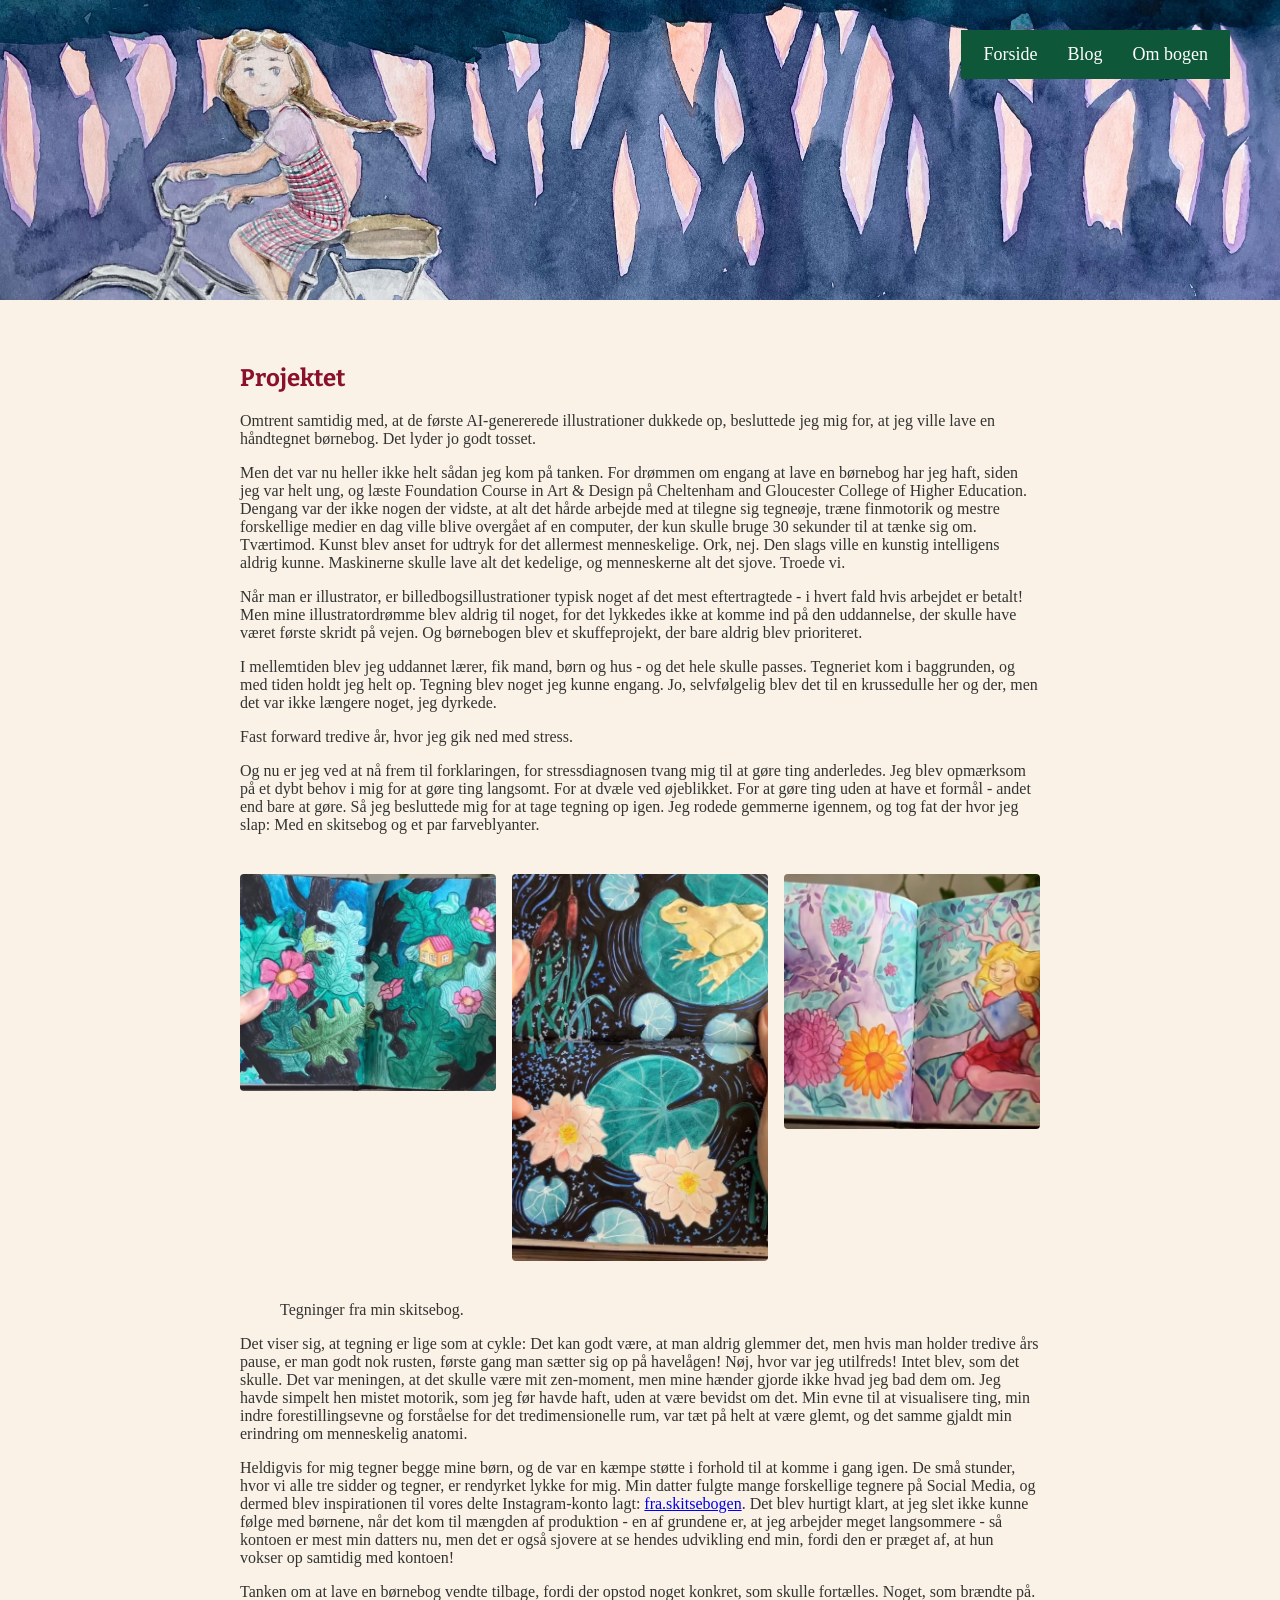
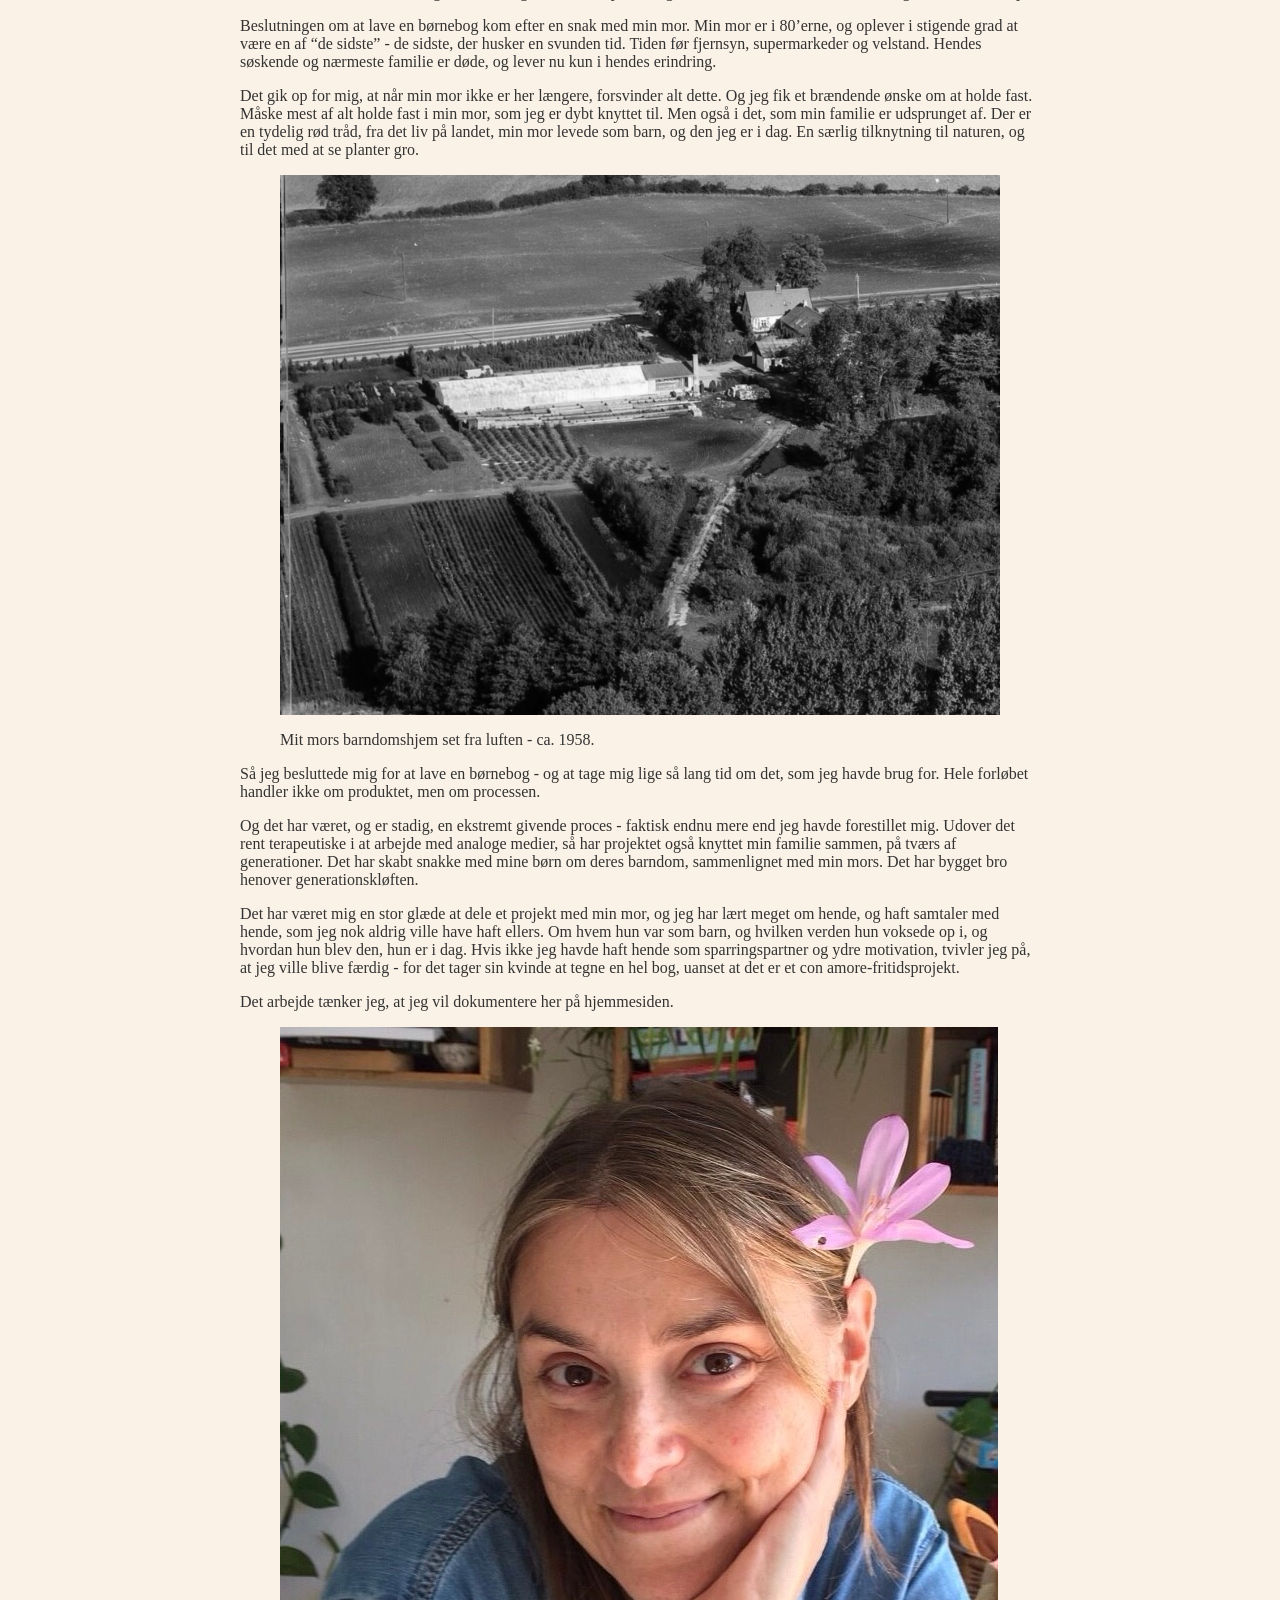
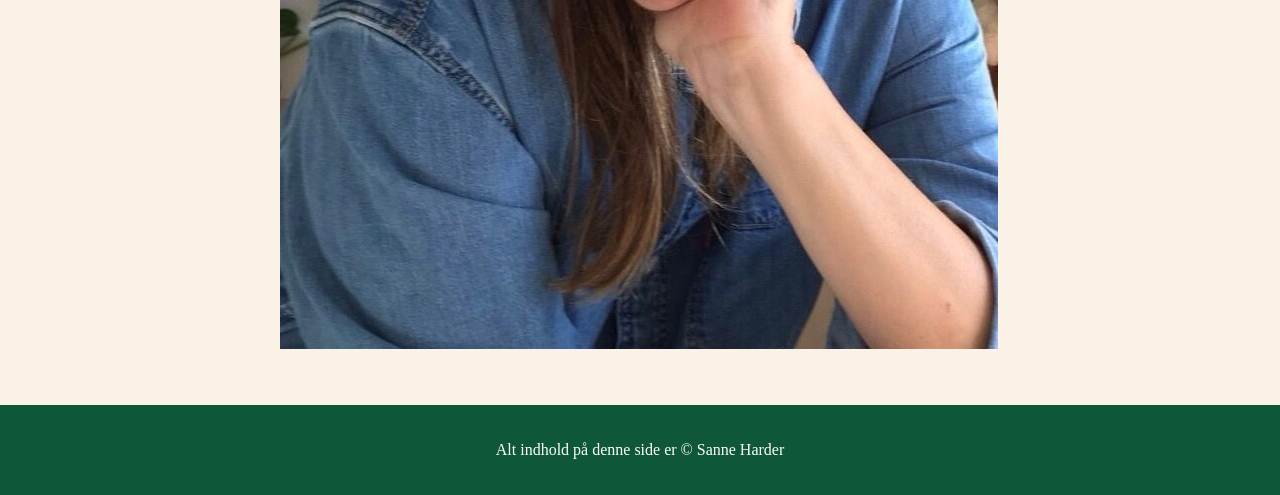
==== commit 08a194f9: "Update about.html" ====
--- a/about.html
+++ b/about.html
@@ -56,7 +56,7 @@
 <p>Det gik op for mig, at når min mor ikke er her længere, forsvinder alt dette. Og jeg fik et brændende ønske om at holde fast. Måske mest af alt holde fast i min mor, som jeg er dybt knyttet til. Men også i det, som min familie er udsprunget af. Der er en tydelig rød tråd, fra det liv på landet, min mor levede som barn, og den jeg er i dag. En særlig tilknytning til naturen, og til det med at se planter gro.</p>
 
  <figure>
-  <img src="images/arial.png" alt="Luftfoto">
+  <img src="images/arial.png" alt="Luftfoto" class="blog-img">
   <figcaption>Mit mors barndomshjem set fra luften - ca. 1958.</figcaption>
 </figure>
 
@@ -69,7 +69,7 @@
 <p>Det arbejde tænker jeg, at jeg vil dokumentere her på hjemmesiden.</p>
 
  <figure>
-  <img src="images/portrait.jpg" alt="Mig">
+  <img src="images/portrait.jpg" alt="Mig" class="blog-img">
 </figure>
 
 </section>
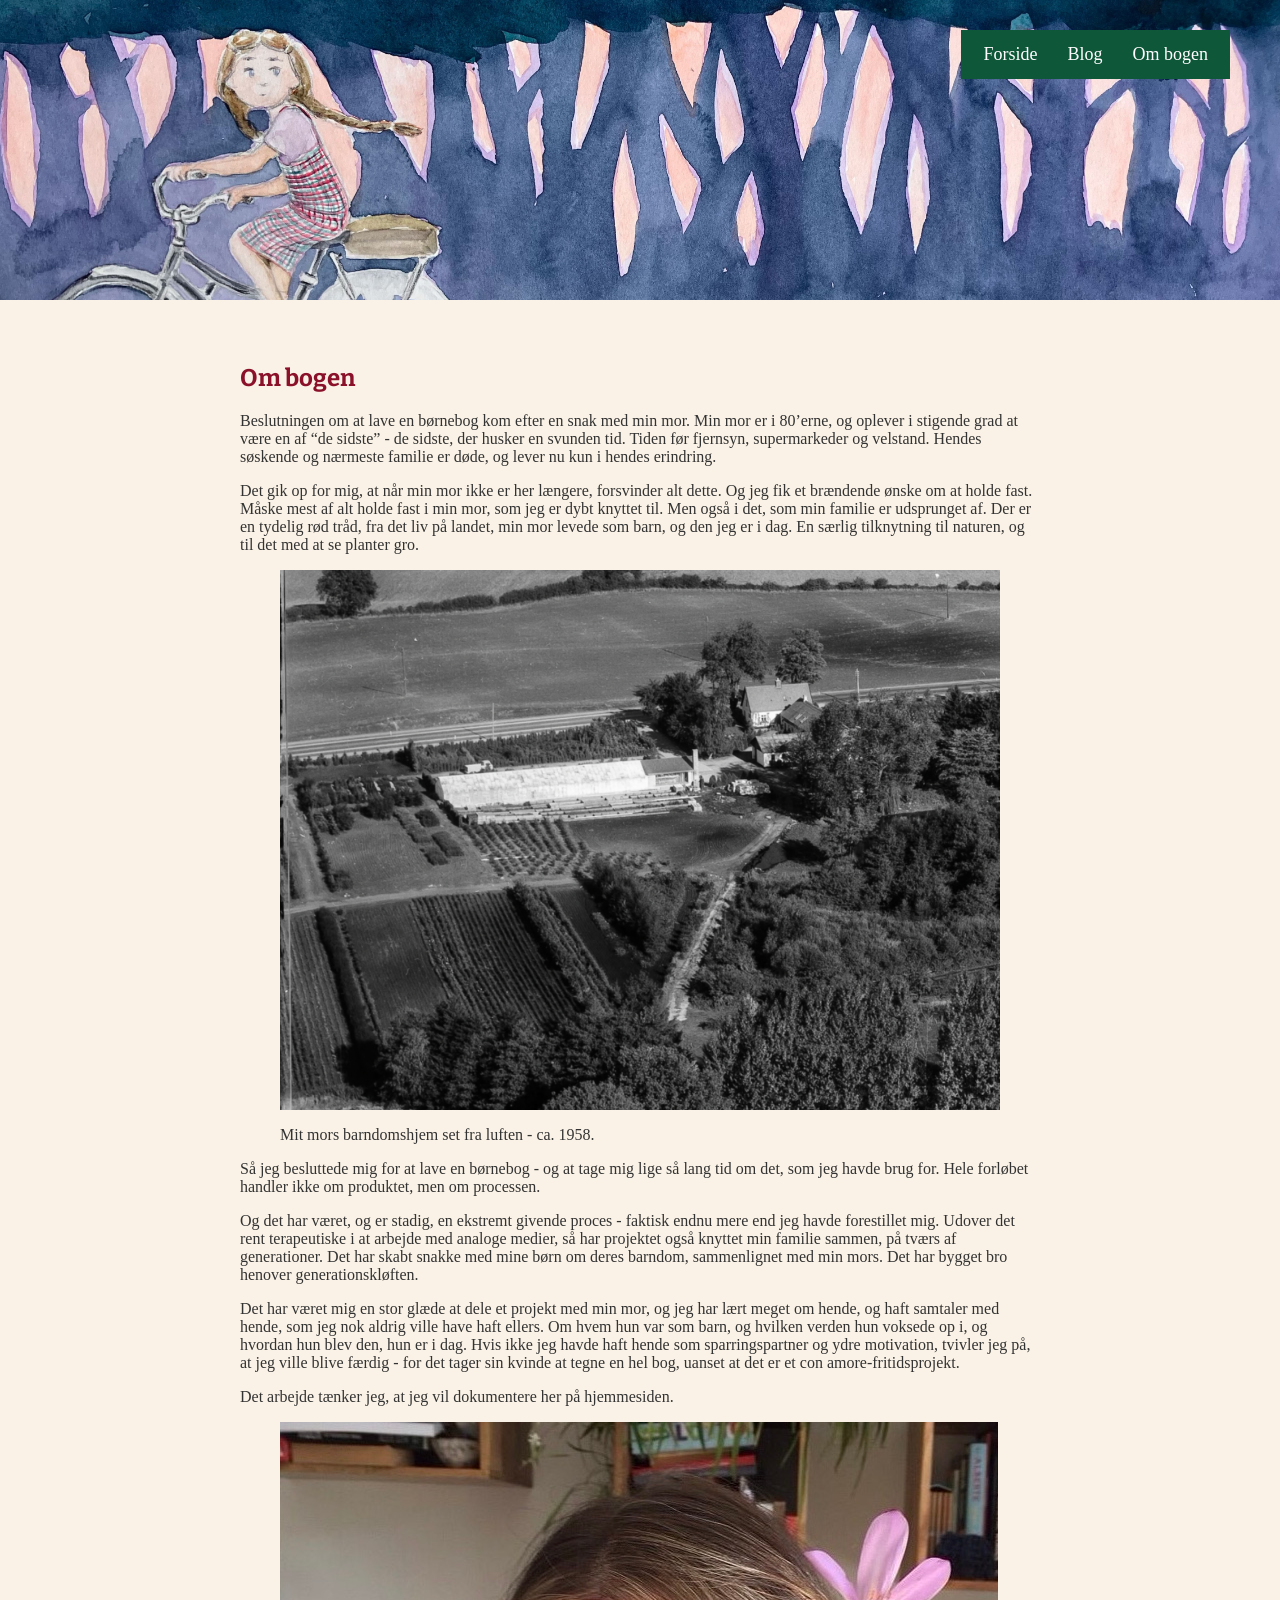
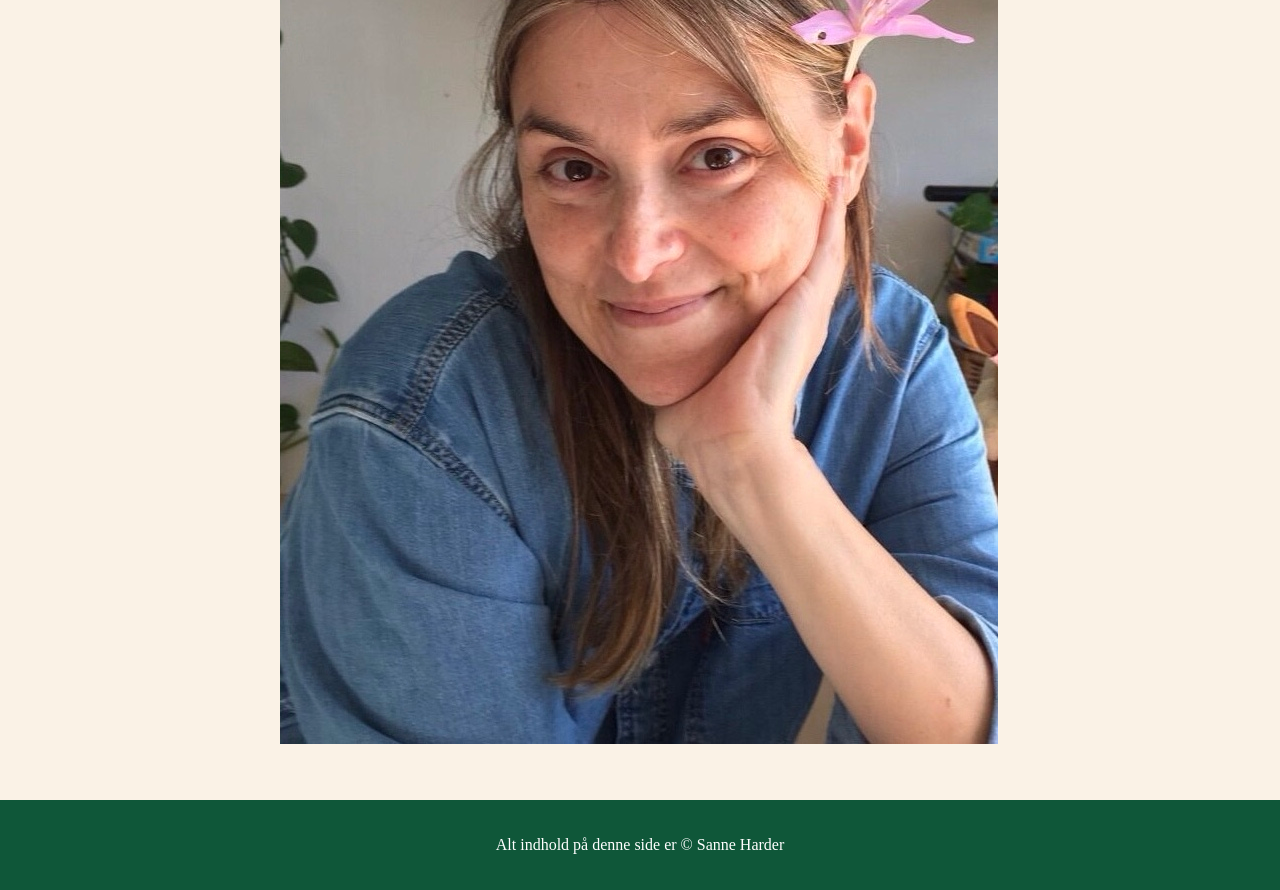
==== commit 467267bc: "Update about.html" ====
--- a/about.html
+++ b/about.html
@@ -22,34 +22,7 @@
 
 <section class="content">
 
-<h2>Projektet</h2>
-
-<p>Omtrent samtidig med, at de første AI-genererede illustrationer dukkede op, besluttede jeg mig for, at jeg ville lave en håndtegnet børnebog. Det lyder jo godt tosset.</p>
-
-<p>Men det var nu heller ikke helt sådan jeg kom på tanken. For drømmen om engang at lave en børnebog har jeg haft, siden jeg var helt ung, og læste Foundation Course in Art & Design på Cheltenham and Gloucester College of Higher Education. Dengang var der ikke nogen der vidste, at alt det hårde arbejde med at tilegne sig tegneøje, træne finmotorik og mestre forskellige medier en dag ville blive overgået af en computer, der kun skulle bruge 30 sekunder til at tænke sig om. Tværtimod. Kunst blev anset for udtryk for det allermest menneskelige. Ork, nej. Den slags ville en kunstig intelligens aldrig kunne. Maskinerne skulle lave alt det kedelige, og menneskerne alt det sjove. Troede vi.</p>
-
-<p>Når man er illustrator, er billedbogsillustrationer typisk noget af det mest eftertragtede - i hvert fald hvis arbejdet er betalt! Men mine illustratordrømme blev aldrig til noget, for det lykkedes ikke at komme ind på den uddannelse, der skulle have været første skridt på vejen. Og børnebogen blev et skuffeprojekt, der bare aldrig blev prioriteret.</p>
-
-<p>I mellemtiden blev jeg uddannet lærer, fik mand, børn og hus - og det hele skulle passes. Tegneriet kom i baggrunden, og med tiden holdt jeg helt op. Tegning blev noget jeg kunne engang. Jo, selvfølgelig blev det til en krussedulle her og der, men det var ikke længere noget, jeg dyrkede.</p>
-<p>Fast forward tredive år, hvor jeg gik ned med stress.</p>
-
-<p>Og nu er jeg ved at nå frem til forklaringen, for stressdiagnosen tvang mig til at gøre ting anderledes. Jeg blev opmærksom på et dybt behov i mig for at gøre ting langsomt. For at dvæle ved øjeblikket. For at gøre ting uden at have et formål - andet end bare at gøre. Så jeg besluttede mig for at tage tegning op igen. Jeg rodede gemmerne igennem, og tog fat der hvor jeg slap: Med en skitsebog og et par farveblyanter.</p>
-
- <div class="image-grid">
-  <img src="images/skitse1.jpg" class="blog-img">
-  <img src="images/skitse3.jpg" class="blog-img">
-  <img src="images/skitse2.jpg" class="blog-img">
-</div>
-
-      <figure>
-               <figcaption>Tegninger fra min skitsebog.</figcaption>
-      </figure>
-
-<p>Det viser sig, at tegning er lige som at cykle: Det kan godt være, at man aldrig glemmer det, men hvis man holder tredive års pause, er man godt nok rusten, første gang man sætter sig op på havelågen! Nøj, hvor var jeg utilfreds! Intet blev, som det skulle. Det var meningen, at det skulle være mit zen-moment, men mine hænder gjorde ikke hvad jeg bad dem om. Jeg havde simpelt hen mistet motorik, som jeg før havde haft, uden at være bevidst om det. Min evne til at visualisere ting, min indre forestillingsevne og forståelse for det tredimensionelle rum, var tæt på helt at være glemt, og det samme gjaldt min erindring om menneskelig anatomi.</p>
-
-<p>Heldigvis for mig tegner begge mine børn, og de var en kæmpe støtte i forhold til at komme i gang igen. De små stunder, hvor vi alle tre sidder og tegner, er rendyrket lykke for mig. Min datter fulgte mange forskellige tegnere på Social Media, og dermed blev inspirationen til vores delte Instagram-konto lagt: <a href="https://www.instagram.com/fra.skitsebogen/">fra.skitsebogen</a>. Det blev hurtigt klart, at jeg slet ikke kunne følge med børnene, når det kom til mængden af produktion - en af grundene er, at jeg arbejder meget langsommere - så kontoen er mest min datters nu, men det er også sjovere at se hendes udvikling end min, fordi den er præget af, at hun vokser op samtidig med kontoen!</p>
-
-<p>Tanken om at lave en børnebog vendte tilbage, fordi der opstod noget konkret, som skulle fortælles. Noget, som brændte på.</p>
+<h2>Om bogen</h2>
 
 <p>Beslutningen om at lave en børnebog kom efter en snak med min mor. Min mor er i 80’erne, og oplever i stigende grad at være en af “de sidste” - de sidste, der husker en svunden tid. Tiden før fjernsyn, supermarkeder og velstand. Hendes søskende og nærmeste familie er døde, og lever nu kun i hendes erindring.</p>
 
--- a/css/style.css
+++ b/css/style.css
@@ -97,23 +97,43 @@
   display: block;
 }
 
-.newsletter{
-background:#0F5739;
-color:white;
-text-align:center;
-padding:40px;
+.newsletter-box {
+  background: #ffffff;
+  border: 1px solid #e0d8cc;
+  padding: 1.5rem;
+  margin: 2rem 0;
+  max-width: 420px;
 }
 
-.newsletter input{
-padding:10px;
-font-size:16px;
+.newsletter-box h3 {
+  margin-top: 0;
+  font-size: 1.2rem;
 }
 
-.newsletter button{
-background:#6E0A8A;
-color:white;
-border:none;
-padding:10px 20px;
+.newsletter-box p {
+  font-size: 0.95rem;
+  margin-bottom: 1rem;
+}
+
+.newsletter-box input[type="email"] {
+  width: 100%;
+  padding: 8px;
+  border: 1px solid #ccc;
+  margin-bottom: 0.5rem;
+  font-family: inherit;
+}
+
+.newsletter-box button {
+  background: #8a1129;
+  color: white;
+  border: none;
+  padding: 8px 16px;
+  cursor: pointer;
+  font-family: inherit;
+}
+
+.newsletter-box button:hover {
+  background: #6f0d21;
 }
 
 .post{
